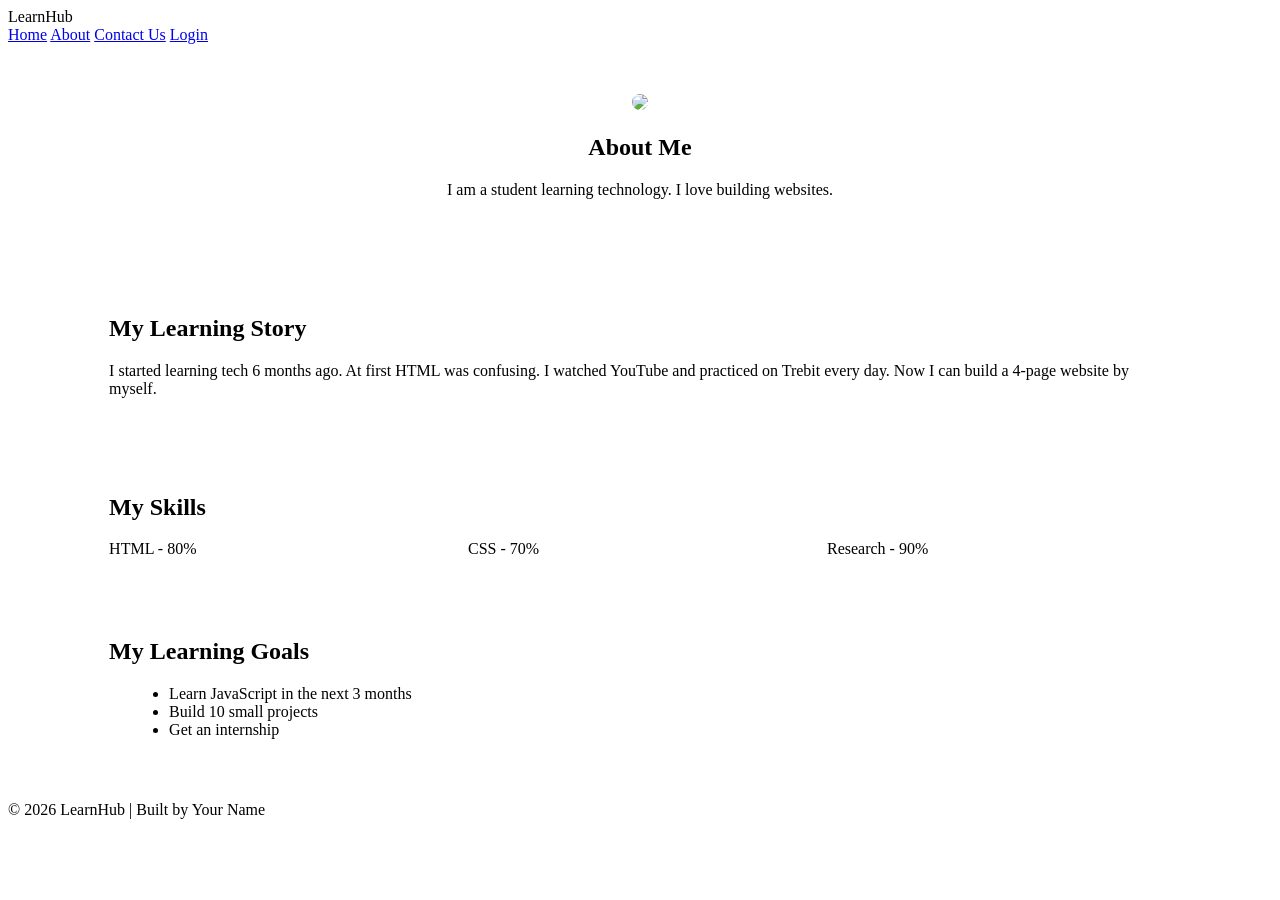
==== about.html @ 456e37bf "Add files via upload" ====
<!DOCTYPE html>
<html>
<head>
    <title>About Me</title>
    <link rel="stylesheet" href="css/style.css">
</head>
<body>

<!-- SAME HEADER AS HOME PAGE - Copy it -->
<header>
    <div class="logo">LearnHub</div>
    <nav>
        <a href="home.html">Home</a>
        <a href="about.html">About</a>
        <a href="contact.html">Contact Us</a>
        <a href="index.html">Login</a>
    </nav>
</header>

<!-- BLOCK 1: Who you are -->
<section style="padding: 50px 8%; text-align:center;">
    <img src="https://via.placeholder.com/150" style="border-radius:50%;">
    <h1>About Me</h1>
    <p>I am a student learning technology. I love building websites.</p>
</section>

<!-- BLOCK 2: Your Learning Story - WRITE YOUR OWN, don't copy mine -->
<section style="padding: 30px 8%;">
    <div class="card">
        <h2>My Learning Story</h2>
        <p style="margin-top:10px;">
        I started learning tech 6 months ago. At first HTML was confusing. 
        I watched YouTube and practiced on Trebit every day. Now I can build a 4-page website by myself.
        </p>
    </div>
</section>

<!-- BLOCK 3: Skills - just list -->
<section style="padding: 30px 8%;">
    <h2>My Skills</h2>
    <div style="display:flex; gap:15px; margin-top:15px; flex-wrap:wrap;">
        <div class="card" style="flex:1;">HTML - 80%</div>
        <div class="card" style="flex:1;">CSS - 70%</div>
        <div class="card" style="flex:1;">Research - 90%</div>
    </div>
</section>

<!-- BLOCK 4: Your Goals -->
<section style="padding: 30px 8%;">
    <div class="card">
        <h2>My Learning Goals</h2>
        <ul style="margin-top:10px; margin-left:20px;">
            <li>Learn JavaScript in the next 3 months</li>
            <li>Build 10 small projects</li>
            <li>Get an internship</li>
        </ul>
    </div>
</section>

<!-- SAME FOOTER AS HOME PAGE -->
<footer>
    <p>© 2026 LearnHub | Built by Your Name</p>
</footer>

</body>
</html>
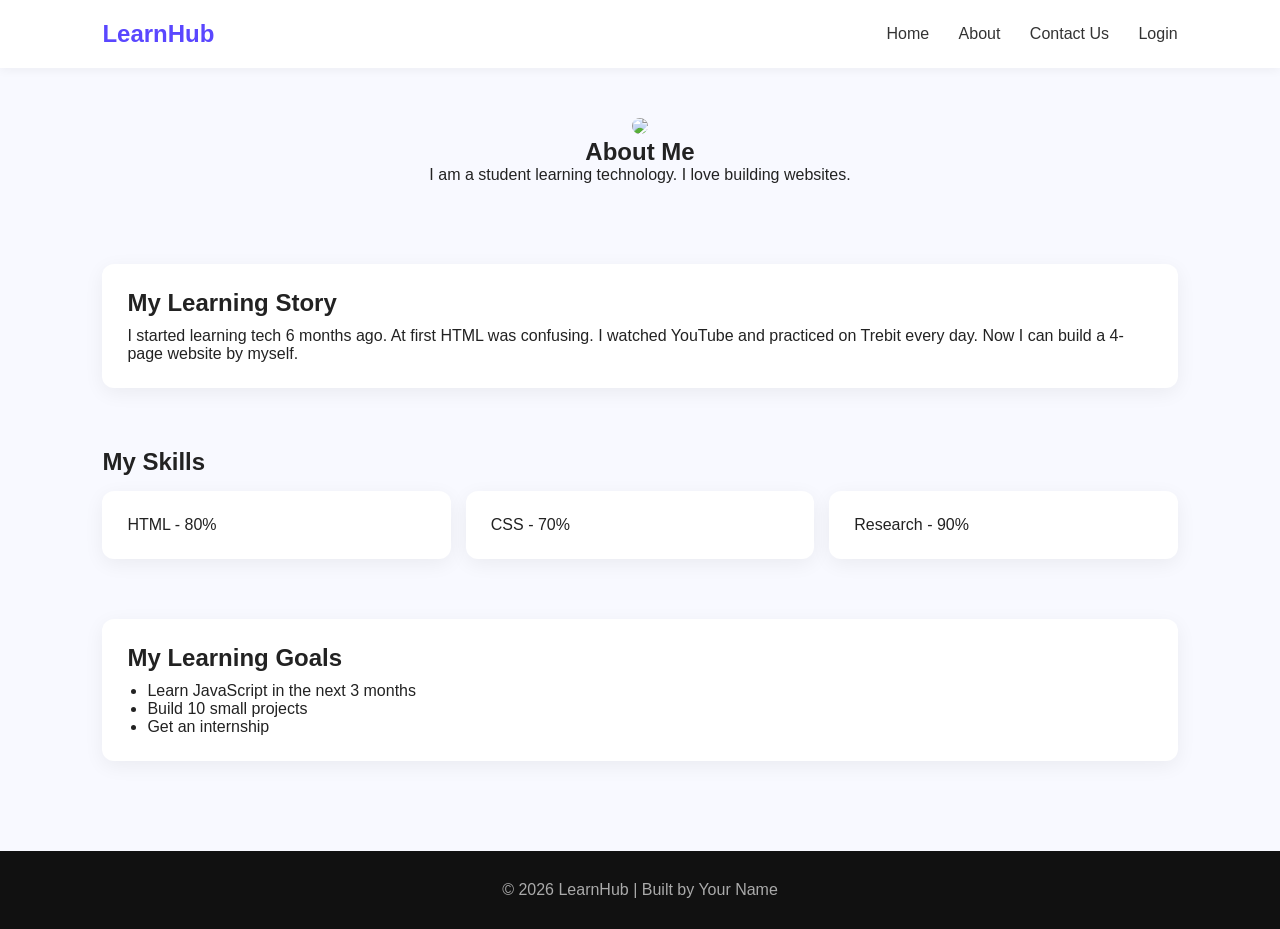
==== commit ddd1acdc: "Update stylesheet link in about.html" ====
--- a/about.html
+++ b/about.html
@@ -2,7 +2,7 @@
 <html>
 <head>
     <title>About Me</title>
-    <link rel="stylesheet" href="css/style.css">
+    <link rel="stylesheet" href="style.css">
 </head>
 <body>
 
@@ -63,4 +63,4 @@
 </footer>
 
 </body>
-</html>+</html>
--- a/style.css
+++ b/style.css
@@ -0,0 +1,24 @@
+* { margin: 0; padding: 0; box-sizing: border-box; font-family: 'Poppins', sans-serif; }
+body { background: #f8f9ff; color: #222; }
+
+header { 
+  display: flex; justify-content: space-between; align-items: center;
+  padding: 20px 8%; background: white; box-shadow: 0 2px 10px rgba(0,0,0,0.05);
+  position: sticky; top: 0; z-index: 100;
+}
+.logo { font-weight: 700; font-size: 24px; color: #5a47ff; }
+nav a { margin-left: 25px; text-decoration: none; color: #333; font-weight: 500; }
+nav a:hover { color: #5a47ff; }
+
+.btn { background: #5a47ff; color: white; padding: 12px 28px; border: none; border-radius: 8px; cursor: pointer; text-decoration: none; display: inline-block; }
+.btn:hover { background: #4335c5; transform: translateY(-2px); transition: 0.3s; }
+
+.card { background: white; padding: 25px; border-radius: 12px; box-shadow: 0 5px 20px rgba(0,0,0,0.06); }
+.card:hover { transform: translateY(-5px); transition: 0.3s; }
+
+footer { background: #111; color: #aaa; text-align: center; padding: 30px; margin-top: 60px; }
+
+/* Login page specific */
+.login-container { display: flex; min-height: 100vh; justify-content: center; align-items: center; }
+.login-box { width: 380px; }
+input { width: 100%; padding: 12px; margin: 10px 0; border: 1px solid #ddd; border-radius: 8px; }
